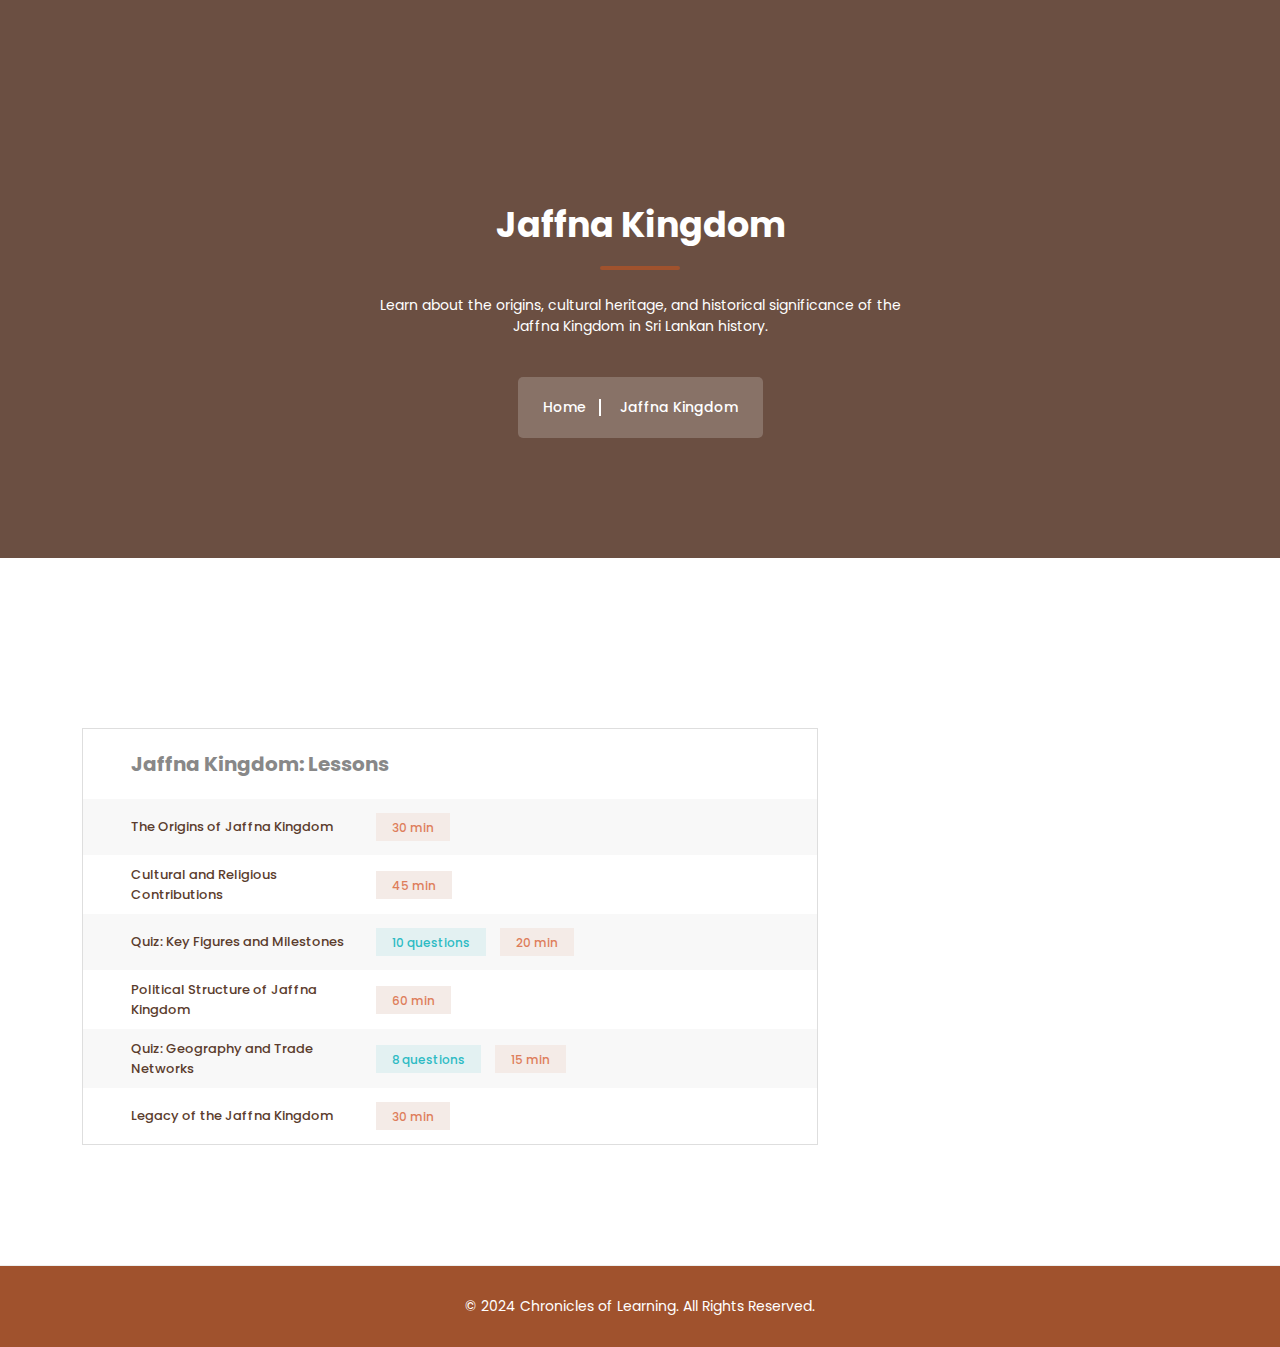
==== lesson.html @ 5a664772 "initial commit" ====
<!DOCTYPE html>
<html class="no-js" lang="zxx">

<head>
    <meta charset="utf-8" />
    <meta http-equiv="x-ua-compatible" content="ie=edge" />
    <title>Lesson Details - Jaffna Kingdom</title>
    <link rel="shortcut icon" type="image/x-icon" href="assets/images/favicon.svg" />
    <link href="https://fonts.googleapis.com/css2?family=Poppins:wght@300;400;500;600;700&display=swap" rel="stylesheet">
    <link rel="stylesheet" href="bootstrap.css" />
    <link rel="stylesheet" href="main.css" />
</head>

<body>
    <div class="breadcrumbs overlay">
        <div class="container">
            <div class="row align-items-center">
                <div class="col-lg-8 offset-lg-2 col-md-12 col-12">
                    <div class="breadcrumbs-content">
                        <h1 class="page-title">Jaffna Kingdom</h1>
                        <p>Learn about the origins, cultural heritage, and historical significance of the Jaffna Kingdom in Sri Lankan history.</p>
                    </div>
                    <ul class="breadcrumb-nav">
                        <li><a href="index.html">Home</a></li>
                        <li>Jaffna Kingdom</li>
                    </ul>
                </div>
            </div>
        </div>
    </div>

    <div class="course-details section">
        <div class="container">
            <div class="row">
                <div class="col-lg-8 col-12">
                    <div class="tab-content">
                        <div class="tab-pane fade show active" id="curriculum">
                            <div class="course-curriculum">
                                <ul class="curriculum-sections">
                                    <li class="single-curriculum-section">
                                        <div class="section-header">
                                            <div class="section-left">
                                                <h5 class="title">Jaffna Kingdom: Lessons</h5>
                                            </div>
                                        </div>
                                        <ul class="section-content">
                                            <li class="course-item">
                                                <a class="section-item-link lesson" href="javascript:void(0);">
                                                    <span class="item-name">The Origins of Jaffna Kingdom</span>
                                                    <div class="course-item-meta">
                                                        <span class="item-meta duration">30 min</span>
                                                        <span class="item-meta item-meta-icon video">
                                                            <i class="lni lni-video"></i>
                                                        </span>
                                                    </div>
                                                </a>
                                            </li>
                                            <li class="course-item">
                                                <a class="section-item-link lesson" href="javascript:void(0);">
                                                    <span class="item-name">Cultural and Religious Contributions</span>
                                                    <div class="course-item-meta">
                                                        <span class="item-meta duration">45 min</span>
                                                        <span class="item-meta item-meta-icon video">
                                                            <i class="lni lni-users"></i>
                                                        </span>
                                                    </div>
                                                </a>
                                            </li>
                                            <li class="course-item">
                                                <a class="section-item-link" href="javascript:void(0);">
                                                    <span class="item-name">Quiz: Key Figures and Milestones</span>
                                                    <div class="course-item-meta">
                                                        <span class="item-meta count-questions">10 questions</span>
                                                        <span class="item-meta duration">20 min</span>
                                                    </div>
                                                </a>
                                            </li>
                                            <li class="course-item">
                                                <a class="section-item-link lesson" href="javascript:void(0);">
                                                    <span class="item-name">Political Structure of Jaffna Kingdom</span>
                                                    <div class="course-item-meta">
                                                        <span class="item-meta duration">60 min</span>
                                                    </div>
                                                </a>
                                            </li>
                                            <li class="course-item">
                                                <a class="section-item-link" href="javascript:void(0);">
                                                    <span class="item-name">Quiz: Geography and Trade Networks</span>
                                                    <div class="course-item-meta">
                                                        <span class="item-meta count-questions">8 questions</span>
                                                        <span class="item-meta duration">15 min</span>
                                                    </div>
                                                </a>
                                            </li>
                                            <li class="course-item">
                                                <a class="section-item-link lesson" href="javascript:void(0);">
                                                    <span class="item-name">Legacy of the Jaffna Kingdom</span>
                                                    <div class="course-item-meta">
                                                        <span class="item-meta duration">30 min</span>
                                                    </div>
                                                </a>
                                            </li>
                                        </ul>
                                    </li>
                                </ul>
                            </div>
                        </div>
                    </div>
                </div>
            </div>
        </div>
    </div>

    <footer class="footer style2">
        <div class="footer-bottom">
            <div class="container">
                <div class="inner">
                    <div class="row">
                        <div class="col-12">
                            <div class="left">
                                <p>&copy; 2024 Chronicles of Learning. All Rights Reserved.</p>
                            </div>
                        </div>
                    </div>
                </div>
            </div>
        </div>
    </footer>
</body>

</html>
---- main.css ----
body {
  font-family: "Poppins", sans-serif;
  font-weight: normal;
  font-style: normal;
  color: #888;
  overflow-x: hidden;
  font-size: 14px;
}

p {
  margin: 0;
  padding: 0;
}

* {
  margin: 0;
  padding: 0;
}

.navbar-toggler:focus,
a:focus,
input:focus,
textarea:focus,
button:focus,
.btn:focus,
.btn.focus,
.btn:not(:disabled):not(.disabled).active,
.btn:not(:disabled):not(.disabled):active {
  text-decoration: none;
  outline: none;
}

span,
a {
  display: inline-block;
  text-decoration: none;
}

audio,
canvas,
iframe,
img,
svg,
video {
  vertical-align: middle;
}

ul,
ol {
  margin: 0px;
  padding: 0px;
  list-style-type: none;
}

.mt-5 {
  margin-top: 5px;
}

.mt-10 {
  margin-top: 10px;
}

.mt-15 {
  margin-top: 15px;
}

.mt-20 {
  margin-top: 20px;
}

.mt-25 {
  margin-top: 25px;
}

.mt-30 {
  margin-top: 30px;
}

.mt-35 {
  margin-top: 35px;
}

.mt-40 {
  margin-top: 40px;
}

.mt-45 {
  margin-top: 45px;
}

.mt-50 {
  margin-top: 50px;
}

.mt-55 {
  margin-top: 55px;
}

.mt-60 {
  margin-top: 60px;
}

.mt-65 {
  margin-top: 65px;
}

.mt-70 {
  margin-top: 70px;
}

.mt-75 {
  margin-top: 75px;
}

.mt-80 {
  margin-top: 80px;
}

.mt-85 {
  margin-top: 85px;
}

.mt-90 {
  margin-top: 90px;
}

.mt-95 {
  margin-top: 95px;
}

.mt-100 {
  margin-top: 100px;
}

.mt-105 {
  margin-top: 105px;
}

.mt-110 {
  margin-top: 110px;
}

.mt-115 {
  margin-top: 115px;
}

.mt-120 {
  margin-top: 120px;
}

.mt-125 {
  margin-top: 125px;
}

.mt-130 {
  margin-top: 130px;
}

.mt-135 {
  margin-top: 135px;
}

.mt-140 {
  margin-top: 140px;
}

.mt-145 {
  margin-top: 145px;
}

.mt-150 {
  margin-top: 150px;
}

.mt-155 {
  margin-top: 155px;
}

.mt-160 {
  margin-top: 160px;
}

.mt-165 {
  margin-top: 165px;
}

.mt-170 {
  margin-top: 170px;
}

.mt-175 {
  margin-top: 175px;
}

.mt-180 {
  margin-top: 180px;
}

.mt-185 {
  margin-top: 185px;
}

.mt-190 {
  margin-top: 190px;
}

.mt-195 {
  margin-top: 195px;
}

.mt-200 {
  margin-top: 200px;
}

.mt-205 {
  margin-top: 205px;
}

.mt-210 {
  margin-top: 210px;
}

.mt-215 {
  margin-top: 215px;
}

.mt-220 {
  margin-top: 220px;
}

.mt-225 {
  margin-top: 225px;
}

.mb-5 {
  margin-bottom: 5px;
}

.mb-10 {
  margin-bottom: 10px;
}

.mb-15 {
  margin-bottom: 15px;
}

.mb-20 {
  margin-bottom: 20px;
}

.mb-25 {
  margin-bottom: 25px;
}

.mb-30 {
  margin-bottom: 30px;
}

.mb-35 {
  margin-bottom: 35px;
}

.mb-40 {
  margin-bottom: 40px;
}

.mb-45 {
  margin-bottom: 45px;
}

.mb-50 {
  margin-bottom: 50px;
}

.mb-55 {
  margin-bottom: 55px;
}

.mb-60 {
  margin-bottom: 60px;
}

.mb-65 {
  margin-bottom: 65px;
}

.mb-70 {
  margin-bottom: 70px;
}

.mb-75 {
  margin-bottom: 75px;
}

.mb-80 {
  margin-bottom: 80px;
}

.mb-85 {
  margin-bottom: 85px;
}

.mb-90 {
  margin-bottom: 90px;
}

.mb-95 {
  margin-bottom: 95px;
}

.mb-100 {
  margin-bottom: 100px;
}

.mb-105 {
  margin-bottom: 105px;
}

.mb-110 {
  margin-bottom: 110px;
}

.mb-115 {
  margin-bottom: 115px;
}

.mb-120 {
  margin-bottom: 120px;
}

.mb-125 {
  margin-bottom: 125px;
}

.mb-130 {
  margin-bottom: 130px;
}

.mb-135 {
  margin-bottom: 135px;
}

.mb-140 {
  margin-bottom: 140px;
}

.mb-145 {
  margin-bottom: 145px;
}

.mb-150 {
  margin-bottom: 150px;
}

.mb-155 {
  margin-bottom: 155px;
}

.mb-160 {
  margin-bottom: 160px;
}

.mb-165 {
  margin-bottom: 165px;
}

.mb-170 {
  margin-bottom: 170px;
}

.mb-175 {
  margin-bottom: 175px;
}

.mb-180 {
  margin-bottom: 180px;
}

.mb-185 {
  margin-bottom: 185px;
}

.mb-190 {
  margin-bottom: 190px;
}

.mb-195 {
  margin-bottom: 195px;
}

.mb-200 {
  margin-bottom: 200px;
}

.mb-205 {
  margin-bottom: 205px;
}

.mb-210 {
  margin-bottom: 210px;
}

.mb-215 {
  margin-bottom: 215px;
}

.mb-220 {
  margin-bottom: 220px;
}

.mb-225 {
  margin-bottom: 225px;
}

.pt-5 {
  padding-top: 5px;
}

.pt-10 {
  padding-top: 10px;
}

.pt-15 {
  padding-top: 15px;
}

.pt-20 {
  padding-top: 20px;
}

.pt-25 {
  padding-top: 25px;
}

.pt-30 {
  padding-top: 30px;
}

.pt-35 {
  padding-top: 35px;
}

.pt-40 {
  padding-top: 40px;
}

.pt-45 {
  padding-top: 45px;
}

.pt-50 {
  padding-top: 50px;
}

.pt-55 {
  padding-top: 55px;
}

.pt-60 {
  padding-top: 60px;
}

.pt-65 {
  padding-top: 65px;
}

.pt-70 {
  padding-top: 70px;
}

.pt-75 {
  padding-top: 75px;
}

.pt-80 {
  padding-top: 80px;
}

.pt-85 {
  padding-top: 85px;
}

.pt-90 {
  padding-top: 90px;
}

.pt-95 {
  padding-top: 95px;
}

.pt-100 {
  padding-top: 100px;
}

.pt-105 {
  padding-top: 105px;
}

.pt-110 {
  padding-top: 110px;
}

.pt-115 {
  padding-top: 115px;
}

.pt-120 {
  padding-top: 120px;
}

.pt-125 {
  padding-top: 125px;
}

.pt-130 {
  padding-top: 130px;
}

.pt-135 {
  padding-top: 135px;
}

.pt-140 {
  padding-top: 140px;
}

.pt-145 {
  padding-top: 145px;
}

.pt-150 {
  padding-top: 150px;
}

.pt-155 {
  padding-top: 155px;
}

.pt-160 {
  padding-top: 160px;
}

.pt-165 {
  padding-top: 165px;
}

.pt-170 {
  padding-top: 170px;
}

.pt-175 {
  padding-top: 175px;
}

.pt-180 {
  padding-top: 180px;
}

.pt-185 {
  padding-top: 185px;
}

.pt-190 {
  padding-top: 190px;
}

.pt-195 {
  padding-top: 195px;
}

.pt-200 {
  padding-top: 200px;
}

.pt-205 {
  padding-top: 205px;
}

.pt-210 {
  padding-top: 210px;
}

.pt-215 {
  padding-top: 215px;
}

.pt-220 {
  padding-top: 220px;
}

.pt-225 {
  padding-top: 225px;
}

.pb-5 {
  padding-bottom: 5px;
}

.pb-10 {
  padding-bottom: 10px;
}

.pb-15 {
  padding-bottom: 15px;
}

.pb-20 {
  padding-bottom: 20px;
}

.pb-25 {
  padding-bottom: 25px;
}

.pb-30 {
  padding-bottom: 30px;
}

.pb-35 {
  padding-bottom: 35px;
}

.pb-40 {
  padding-bottom: 40px;
}

.pb-45 {
  padding-bottom: 45px;
}

.pb-50 {
  padding-bottom: 50px;
}

.pb-55 {
  padding-bottom: 55px;
}

.pb-60 {
  padding-bottom: 60px;
}

.pb-65 {
  padding-bottom: 65px;
}

.pb-70 {
  padding-bottom: 70px;
}

.pb-75 {
  padding-bottom: 75px;
}

.pb-80 {
  padding-bottom: 80px;
}

.pb-85 {
  padding-bottom: 85px;
}

.pb-90 {
  padding-bottom: 90px;
}

.pb-95 {
  padding-bottom: 95px;
}

.pb-100 {
  padding-bottom: 100px;
}

.pb-105 {
  padding-bottom: 105px;
}

.pb-110 {
  padding-bottom: 110px;
}

.pb-115 {
  padding-bottom: 115px;
}

.pb-120 {
  padding-bottom: 120px;
}

.pb-125 {
  padding-bottom: 125px;
}

.pb-130 {
  padding-bottom: 130px;
}

.pb-135 {
  padding-bottom: 135px;
}

.pb-140 {
  padding-bottom: 140px;
}

.pb-145 {
  padding-bottom: 145px;
}

.pb-150 {
  padding-bottom: 150px;
}

.pb-155 {
  padding-bottom: 155px;
}

.pb-160 {
  padding-bottom: 160px;
}

.pb-165 {
  padding-bottom: 165px;
}

.pb-170 {
  padding-bottom: 170px;
}

.pb-175 {
  padding-bottom: 175px;
}

.pb-180 {
  padding-bottom: 180px;
}

.pb-185 {
  padding-bottom: 185px;
}

.pb-190 {
  padding-bottom: 190px;
}

.pb-195 {
  padding-bottom: 195px;
}

.pb-200 {
  padding-bottom: 200px;
}

.pb-205 {
  padding-bottom: 205px;
}

.pb-210 {
  padding-bottom: 210px;
}

.pb-215 {
  padding-bottom: 215px;
}

.pb-220 {
  padding-bottom: 220px;
}

.pb-225 {
  padding-bottom: 225px;
}

.img-bg {
  background-position: center center;
  background-size: cover;
  background-repeat: no-repeat;
  width: 100%;
  height: 100%;
}

@media only screen and (min-width: 480px) and (max-width: 767px) {
  .container {
    width: 450px;
  }
}

/* Bread Crumbs */
.breadcrumbs {
  background-image: url("../images/breadcrumb/breadcrumb-bg.jpg");
  background-size: cover;
  background-position: center;
  background-repeat: no-repeat;
  position: relative;
  padding: 200px 0 120px 0;
  z-index: 2;
  overflow: hidden;
  text-align: center;
}

.breadcrumbs.overlay::before {
  background-color: #5B3C2D;
  opacity: 0.9;
  z-index: -1;
}

.breadcrumbs .breadcrumbs-content {
  position: relative;
  float: none;
  padding: 0px 100px;
}

.breadcrumbs .breadcrumbs-content p {
  color: #fff;
  font-size: 14px;
  margin-top: 25px;
}

.breadcrumbs .breadcrumbs-content .page-title {
  font-size: 35px;
  color: #fff;
  font-weight: 700;
  position: relative;
  line-height: 50px;
  padding-bottom: 20px;
}

.breadcrumbs .breadcrumbs-content .page-title:before {
  position: absolute;
  content: "";
  left: 50%;
  bottom: 0;
  height: 4px;
  width: 80px;
  background: #A0522D;
  border-radius: 5px;
  margin-left: -40px;
}

.breadcrumbs .breadcrumbs-content .breadcrumb-nav {
  background: transparent;
  border-radius: 0;
  margin-bottom: 0;
  padding: 0;
  display: inline-block;
}

.breadcrumbs .breadcrumb-nav {
  float: none;
  margin-top: 40px !important;
  background: #fff3;
  padding: 20px 25px;
  border-radius: 5px;
  margin: 0;
  display: inline-block;
}

.breadcrumbs .breadcrumb-nav li {
  display: inline-block;
}

.breadcrumbs .breadcrumb-nav li,
.breadcrumbs .breadcrumb-nav li a {
  color: #fff;
  font-size: 14px;
  font-weight: 500;
}

.breadcrumbs .breadcrumb-nav li a {
  padding-right: 15px;
  margin-right: 15px;
  position: relative;
}

.breadcrumbs .breadcrumb-nav li a:hover {
  color: #A0522D;
}

.breadcrumbs .breadcrumb-nav li a:after {
  content: '';
  height: 80%;
  width: 2px;
  background-color: #fff;
  position: absolute;
  top: 2px;
  right: 0;
}

.section {
  padding-top: 120px;
  padding-bottom: 120px;
  position: relative;
}

/* Section Title */
.section-title {
  text-align: center;
  margin-bottom: 50px;
  padding: 0 300px;
  position: relative;
  z-index: 5;
}

.section-title span {
  font-size: 14px;
  font-weight: 500;
  color: #5B3C2D;
  padding: 7px 20px;
  border: 2px solid #eee;
  border-radius: 30px;
  display: inline-block;
  margin-bottom: 10px;
  font-size: 13px;
}

.section-title i {
  font-size: 18px;
  color: #A0522D;
  height: 40px;
  width: 40px;
  line-height: 40px;
  display: inline-block;
  text-align: center;
  background-color: #8B45131c;
  margin-bottom: 10px;
  border-radius: 50%;
}

.section-title h2 {
  font-size: 35px;
  margin-bottom: 20px;
  padding-bottom: 20px;
  line-height: 40px;
  position: relative;
  font-weight: 700;
}

.section-title h2::before {
  position: absolute;
  content: "";
  left: 50%;
  bottom: 0;
  height: 3px;
  width: 50px;
  background-color: #A0522D;
  border-radius: 10px;
}

.section-title p {
  font-size: 14px;
  line-height: 24px;
}

.section-title.align-right {
  padding: 0;
  padding-left: 600px;
}

.section-title.align-right h2:before {
  display: none;
}

.section-title.align-right h2:after {
  position: absolute;
  right: 0;
  bottom: -1px;
  height: 2px;
  width: 50px;
  background: #A0522D;
  content: "";
}

.section-title.align-left {
  padding: 0;
  padding-right: 600px;
}

.section-title.align-left h2:before {
  left: 0;
  margin-left: 0;
}

/* One Click Scrool Top Button*/
.scroll-top {
  width: 45px;
  height: 45px;
  line-height: 45px;
  background: #A0522D;
  display: -webkit-box;
  display: -ms-flexbox;
  display: flex;
  -webkit-box-pack: center;
      -ms-flex-pack: center;
          justify-content: center;
  -webkit-box-align: center;
      -ms-flex-align: center;
          align-items: center;
  font-size: 13px;
  color: #fff !important;
  border-radius: 0;
  position: fixed;
  bottom: 30px;
  right: 30px;
  z-index: 9;
  cursor: pointer;
  border-radius: 0;
  text-align: center;
}

.scroll-top:hover {
  -webkit-box-shadow: 0 1rem 3rem rgba(35, 38, 45, 0.15) !important;
  box-shadow: 0 1rem 3rem rgba(35, 38, 45, 0.15) !important;
  background-color: #5B3C2D;
}

/* Overlay */
.overlay {
  position: relative;
  z-index: 2;
}

.overlay::before {
  position: absolute;
  top: 0;
  left: 0;
  width: 100%;
  height: 100%;
  opacity: 0.4;
  background: #5B3C2D;
  content: "";
  z-index: -1;
}

/* Pagination CSS */
.pagination {
  text-align: left;
  margin: 65px 0 0 0;
  display: block;
  background-color: transparent;
}

.pagination.center {
  text-align: center;
}

.pagination.right {
  text-align: right;
}

.pagination .pagination-list {
  display: inline-block;
  border: none;
  border: 1px solid #eee;
  background: #fff;
}

.pagination .pagination-list li {
  margin-right: -4px;
  display: inline-block;
  border-right: 1px solid #eee;
}

.pagination .pagination-list li:last-child {
  border: none;
}

.pagination .pagination-list li:last-child {
  margin-right: 0px;
}

.pagination .pagination-list li a {
  background: transparent;
  color: #A0522D;
  padding: 5px 20px;
  font-weight: 500;
  font-size: 13px;
  border-radius: 0;
  line-height: 35px;
  color: #5B3C2D;
  font-weight: 600;
}

.pagination .pagination-list li.active a,
.pagination .pagination-list li:hover a {
  background: #A0522D;
  color: #fff;
  border-color: transparent;
}

.pagination .pagination-list li a i {
  font-size: 20px;
}

.pagination .pagination-list li a i {
  font-size: 14px;
}

.blog-grids.pagination {
  margin-top: 50px;
  text-align: center;
}

.button .btn {
  display: inline-block;
  font-size: 14px;
  font-weight: 600;
  padding: 15px 30px;
  background-color: #5B3C2D;
  color: #fff;
  border: none;
  border-radius: 0;
  position: relative;
  z-index: 2;
}

.button .btn::before {
  position: absolute;
  left: 0;
  top: 0;
  height: 100%;
  width: 0;
  background-color: #A0522D;
  content: "";
  z-index: -1;
}

.button .btn:hover::before {
  width: 100%;
}

.button .btn:hover {
  color: #fff;
}

.button .btn-alt {
  background-color: #5B3C2D;
  color: #fff;
}

.button .btn-alt:hover {
  background-color: #A0522D;
  color: #fff;
}

.align-left {
  text-align: left;
}

.align-right {
  text-align: right;
}

.align-center {
  text-align: center;
}



/*======================================
	01. Start Header CSS
========================================*/
.header.style2.navbar-area {
  position: absolute;
  width: 100%;
}

.header.style2.navbar-area.sticky {
  position: fixed;
  z-index: 99;
  background-color: #fff;
  -webkit-box-shadow: 0px 20px 50px 0px rgba(0, 0, 0, 0.05);
          box-shadow: 0px 20px 50px 0px rgba(0, 0, 0, 0.05);
  top: 0;
}

.header.style3.navbar-area {
  position: absolute;
  width: 100%;
}

.header.style3.navbar-area.sticky {
  position: fixed;
  z-index: 99;
  background-color: #fff;
  -webkit-box-shadow: 0px 20px 50px 0px rgba(0, 0, 0, 0.05);
          box-shadow: 0px 20px 50px 0px rgba(0, 0, 0, 0.05);
  top: 0;
}

.header.style3.navbar-area .header-social {
  display: inline-block;
  margin-left: 100px;
  float: right;
}

.header.style3.navbar-area .header-social ul li {
  display: inline-block;
  margin-right: 20px;
}

.header.style3.navbar-area .header-social ul li:last-child {
  margin: 0;
}

.header.style3.navbar-area .header-social ul li a {
  color: #5B3C2D;
}

.header.style3.navbar-area .header-social ul li a:hover {
  color: #A0522D;
}

/*===== NAVBAR =====*/
.navbar-area {
  width: 100%;
  z-index: 99;
  background: #fff;
}

.sticky {
  position: fixed;
  z-index: 99;
  background-color: #fff;
  -webkit-box-shadow: 0px 20px 50px 0px rgba(0, 0, 0, 0.05);
          box-shadow: 0px 20px 50px 0px rgba(0, 0, 0, 0.05);
  top: 0;
}

.navbar-expand-lg .navbar-nav {
  margin-left: auto;
}

.sticky .navbar .navbar-nav .nav-item a {
  color: #4B2E26;
}

.header .navbar .navbar-nav .nav-item a.active {
  color: #A0522D;
}

.sticky .navbar .navbar-nav .nav-item a.active {
  color: #A0522D;
}

.header .navbar .navbar-nav .nav-item .sub-menu a.active {
  color: #fff;
}

.sticky .navbar .navbar-nav .nav-item .sub-menu a.active {
  color: #fff;
}

.sticky .navbar .mobile-menu-btn .toggler-icon {
  background: #4B2E26;
}

/* Topbar */
.header .toolbar-area {
  padding: 12px 0;
  background: #A0522D;
}

.header .toolbar-area .toolbar-social {
  margin-top: 8px;
}

.header .toolbar-area .toolbar-social ul li {
  display: inline-block;
  margin-right: 15px;
}

.header .toolbar-area .toolbar-social ul li .title {
  display: inline-block;
  font-weight: 600;
  font-size: 13px;
  color: #fff;
}

.header .toolbar-area .toolbar-social ul li:last-child {
  margin: 0;
}

.header .toolbar-area .toolbar-social ul li a {
  color: #fff;
  font-size: 13px;
  
}

.header .toolbar-area .toolbar-social ul li a:hover {
}

.header .toolbar-login {
  float: right;
}

.header .toolbar-login a {
  display: inline-block;
  margin-right: 20px;
  color: #fff;
  font-weight: 500;
  font-size: 14px;
  font-size: 13px;
}

.header .toolbar-login a:hover {
  opacity: 0.7;
}

.header .toolbar-login a:last-child {
  margin: 0;
}

.header .toolbar-login .btn {
  color: #A0522D;
  padding: 6px 20px;
  font-size: 13px;
  background-color: #fff;
  border-radius: 4px;
  border: 1px solid transparent;
  font-weight: 600;
}

.header .toolbar-login .btn:before {
  display: none;
}

.header .toolbar-login .btn:hover {
  color: #fff;
  opacity: 1;
  background-color: transparent;
  border-color: #fff;
}

/*===== NAVBAR =====*/
.navbar-area {
  position: relative;
  top: 0;
  left: 0;
  width: 100%;
  z-index: 99;
  padding: 0;
}

.navbar-area.header-3 {
  background: #fff;
}

.navbar-area.sticky {
  position: fixed;
  z-index: 99;
  background: #A0522D;
  -webkit-box-shadow: 0px 20px 50px 0px rgba(0, 0, 0, 0.05);
          box-shadow: 0px 20px 50px 0px rgba(0, 0, 0, 0.05);
  background: #fff;
  padding: 0px 0;
}

.navbar-area.sticky .toolbar-area {
  display: none;
}

.header {
  background-color: #fff;
}

.navbar {
  padding: 0;
  position: relative;
}

.navbar-brand {
  padding: 0;
}

.navbar-brand img {
  width: 170px;
}

.mobile-menu-btn {
  padding: 0px;
}

.mobile-menu-btn:focus {
  text-decoration: none;
  outline: none;
  -webkit-box-shadow: none;
          box-shadow: none;
}

.mobile-menu-btn .toggler-icon {
  width: 30px;
  height: 2px;
  background-color: #222;
  display: block;
  margin: 5px 0;
  position: relative;
}

.mobile-menu-btn.active .toggler-icon:nth-of-type(1) {
  top: 7px;
}

.mobile-menu-btn.active .toggler-icon:nth-of-type(2) {
  opacity: 0;
}

.mobile-menu-btn.active .toggler-icon:nth-of-type(3) {
  top: -7px;
}

@media only screen and (min-width: 768px) and (max-width: 991px) {
  .navbar-collapse {
    position: absolute;
    top: 165% !important;
    left: 0;
    width: 100%;
    background-color: #fff;
    z-index: 9;
    -webkit-box-shadow: 0px 15px 20px 0px rgba(0, 0, 0, 0.1);
            box-shadow: 0px 15px 20px 0px rgba(0, 0, 0, 0.1);
    padding: 10px 20px;
    max-height: 350px;
    overflow-y: scroll;
  }
}

@media (max-width: 767px) {
  .navbar-collapse {
    position: absolute;
    top: 165% !important;
    left: 0;
    width: 100%;
    background-color: #fff;
    z-index: 9;
    -webkit-box-shadow: 0px 15px 20px 0px rgba(0, 0, 0, 0.1);
            box-shadow: 0px 15px 20px 0px rgba(0, 0, 0, 0.1);
    padding: 10px 20px;
    max-height: 350px;
    overflow-y: scroll;
  }
}

.navbar-expand-lg .navbar-nav {
  margin-left: auto !important;
}

.navbar-nav .nav-item {
  z-index: 1;
  position: relative;
  margin-left: 40px;
}

.navbar-nav .nav-item:first-child {
  margin: 0;
}

.navbar-nav .nav-item:hover a {
  color: #A0522D;
}

.navbar-nav .nav-item a {
  font-size: 16px;
  color: #6E4A33;
  position: relative;
  padding: 35px 0;
  display: -webkit-inline-box;
  display: -ms-inline-flexbox;
  display: inline-flex;
  -webkit-box-align: center;
      -ms-flex-align: center;
          align-items: center;
  font-size: 14px;
  font-weight: 500;
  color: #4B2E26;
  position: relative;
}

.navbar-nav .nav-item a::after {
  opacity: 0;
  visibility: hidden;
}

.navbar-nav .nav-item a::before {
  content: '';
  position: absolute;
  top: -7px;
  z-index: -1;
  opacity: 0;
  border-radius: 10px;
  z-index: 5;
  border: 8px solid #A0522D;
  border-radius: 0;
  border-bottom-color: transparent !important;
  width: auto !important;
  left: 50% !important;
  margin-left: -8px;
}

.navbar-nav .nav-item a.active:before {
  opacity: 1;
  visibility: visible;
  top: -4px;
}

.navbar-nav .nav-item:hover a:before {
  opacity: 1;
  visibility: visible;
  top: -4px;
}

.navbar-nav .nav-item a.active {
  color: #A0522D;
}

@media only screen and (min-width: 992px) and (max-width: 1199px) {
  .navbar-nav .nav-item a.dd-menu {
    padding-right: 30px;
  }
}

.navbar-nav .nav-item a.dd-menu::after {
  content: "\ea58";
  font: normal normal normal 1em/1 "LineIcons";
  position: absolute;
  right: 17px;
  font-size: 10px;
  top: 50%;
  margin-left: 5px;
  margin-top: 0px;
  height: 10px;
  margin-top: -5px;
}

@media only screen and (min-width: 992px) and (max-width: 1199px) {
  .navbar-nav .nav-item a.dd-menu::after {
    right: 13px;
  }
}

@media only screen and (min-width: 768px) and (max-width: 991px), (max-width: 767px) {
  .navbar-nav .nav-item a.dd-menu::after {
    top: 16px;
    right: 0;
  }
}

@media only screen and (min-width: 768px) and (max-width: 991px), (max-width: 767px) {
  .navbar-nav .nav-item a.collapsed::after {
  }
}

.navbar-nav .nav-item:hover > .sub-menu {
  top: 100%;
  opacity: 1;
  visibility: visible;
}

.navbar-nav .nav-item:hover > .sub-menu .sub-menu {
  left: 100%;
  top: 0;
}

.navbar-nav .nav-item .sub-menu {
  min-width: 220px;
  background-color: #fff;
  -webkit-box-shadow: 0px 13px 20px rgba(153, 153, 153, 0.06);
          box-shadow: 0px 13px 20px rgba(153, 153, 153, 0.06);
  position: absolute;
  top: 100% !important;
  left: 0;
  opacity: 0;
  visibility: hidden;
  padding: 10px 0;
  border-bottom: 4px solid #A0522D;
  border-top: 1px solid rgba(0, 0, 0, 0.03);
}

.navbar-nav .nav-item .sub-menu .nav-item a {
  padding: 12px 25px;
  color: #5B3C2D;
  display: block;
  font-size: 13px;
  font-weight: 500;
}

.navbar-nav .nav-item .sub-menu .nav-item a:before {
  display: none;
}

.navbar-nav .nav-item .sub-menu.left-menu {
  left: -100%;
}

.navbar-nav .nav-item .sub-menu.collapse:not(.show) {
  display: block;
}

@media only screen and (min-width: 768px) and (max-width: 991px), (max-width: 767px) {
  .navbar-nav .nav-item .sub-menu.collapse:not(.show) {
    display: none;
  }
}

@media only screen and (min-width: 768px) and (max-width: 991px), (max-width: 767px) {
  .navbar-nav .nav-item {
    margin: 0;
  }
  .navbar-nav .nav-item a::before {
    display: none;
  }
  .navbar-nav .nav-item .sub-menu {
    position: static;
    width: 100%;
    opacity: 1;
    visibility: visible;
    -webkit-box-shadow: none;
            box-shadow: none;
    padding: 0;
    border: none;
    margin-left: 15px;
    margin-right: 15px;
  }
  .navbar-nav .nav-item .sub-menu .nav-item a {
    padding: 12px 12px;
  }
  .navbar-nav .nav-item .sub-menu .nav-item a:hover {
    background: #fff !important;
    color: #A0522D !important;
  }
  .navbar-nav .nav-item .sub-menu::after {
    display: none;
  }
}

.navbar-nav .nav-item .sub-menu > li {
  display: block;
  margin-left: 0;
}

.navbar-nav .nav-item .sub-menu > li:last-child {
  border: none;
}

.navbar-nav .nav-item .sub-menu > li.active > a,
.navbar-nav .nav-item .sub-menu > li:hover > a {
  color: #fff !important;
  background-color: #A0522D !important;
}

.navbar-nav .nav-item .sub-menu > li > a {
  font-weight: 400;
  display: block;
  padding: 10px 15px;
  font-size: 14px;
  color: #222;
  border-top: 1px solid rgba(0, 0, 0, 0.03);
  font-weight: 400;
}

.navbar-nav .nav-item .sub-menu > li:first-child a {
  border: none;
}

.navbar-nav .nav-item .sub-menu > li > a:hover {
  background: rgba(0, 0, 0, 0.05);
  color: #A0522D;
}

@media only screen and (min-width: 992px) and (max-width: 1199px) {
  .navbar-nav .nav-item a {
    padding: 32px 0 !important;
  }
  .header .search-form .form-control {
    width: 130px !important;
  }
  .header .search-form {
    margin-left: 30px !important;
  }
}

@media only screen and (min-width: 768px) and (max-width: 991px), (max-width: 767px) {
  .navbar-nav .nav-item a {
    color: #6E4A33;
    display: -webkit-box;
    display: -ms-flexbox;
    display: flex;
    -webkit-box-pack: justify;
        -ms-flex-pack: justify;
            justify-content: space-between;
    padding: 10px 0;
  }
  .navbar-nav .nav-item a::after {
    opacity: 1;
    visibility: visible;
  }
  .nav-inner {
    padding: 25px 0;
  }
  .navbar-nav .nav-item .sub-menu > li.active {
    background: #fff !important;
    color: #A0522D !important;
  }
  .header.style3.navbar-area .header-social {
    display: none;
  }
  .navbar-nav .nav-item .sub-menu > li.active > a,
  .navbar-nav .nav-item .sub-menu > li:hover > a {
    color: #A0522D !important;
    background-color: #fff !important;
  }
}

/* Search Form */
.header .search-form {
  margin-left: 60px;
}

.header .search-form .form-control {
  display: block;
  width: 175px;
  padding: .375rem .75rem;
  font-size: 1rem;
  font-weight: 500;
  color: #212529;
  background-color: #fff;
  background-clip: padding-box;
  border: 1px solid #ced4da;
  -webkit-appearance: none;
  -moz-appearance: none;
  appearance: none;
  border-radius: .25rem;
  height: 45px;
  border-radius: 5px 0 0 5px;
  border: 1px solid #eee;
  font-size: 13px;
  color: #4B2E26;
  padding: 0px 20px;
  margin: 0 !important;
  border-right: none;
}

.header .search-form .form-control:focus {
  text-decoration: none;
  outline: none;
  -webkit-box-shadow: none;
          box-shadow: none;
}

.header .search-form .btn-outline-success {
  height: 45px;
  width: 50px;
  border: 1px solid #eee;
  border-radius: 0 5px 5px 0;
  color: #5B3C2D;
  text-align: center;
  line-height: 42px;
  padding: 0;
}

.header .search-form .btn-outline-success:focus {
  text-decoration: none;
  outline: none;
  -webkit-box-shadow: none;
          box-shadow: none;
}

.header .search-form .btn-outline-success:hover {
  background: #A0522D;
  border-color: transparent;
  color: #fff;
}

/*======================================
     End Header CSS
  ========================================*/
/*======================================
    Hero Area CSS
========================================*/
.hero-area {
  position: relative;
  background-color: #F4F7FA;
  overflow: hidden;
}

.hero-area.style2 {
  background-image: url(../images/hero/online-course.jpg);
  background-size: cover;
  background-repeat: no-repeat;
  background-position: left;
}

.hero-area.style2 .hero-text {
  margin-top: 240px !important;
  text-align: left;
}

.hero-area.style2 .hero-text h5 {
  background: #A0522D;
  color: #fff;
}

.hero-area.style2 .hero-text h1 {
  font-size: 40px;
  line-height: 55px;
  color: #5B3C2D;
}

.hero-area.style2 .hero-text h1 span {
  font-weight: 400;
  border-bottom: 2px solid #A0522D;
}

.hero-area.style2 .hero-text p {
  color: #5B3C2D;
}

.hero-area.style2 .hero-text .button .btn {
  background: #A0522D;
  color: #fff;
}

.hero-area.style2 .hero-text .button .btn::before {
  background: #5B3C2D;
}

.hero-area.style2 .hero-text .button .btn i {
  display: inline-block;
  margin-right: 5px;
}

.hero-area.style3 {
  background: #fff;
  position: relative;
}

.hero-area.style3::before {
  position: absolute;
  content: "";
  left: 0;
  bottom: 0;
  height: 100px;
  width: 100%;
  background-image: url("../images/hero/shape1.svg");
  background-size: cover;
  background-position: center;
  background-repeat: no-repeat;
  z-index: 9;
}

.hero-area.style3 .hero-inner {
  position: relative;
  z-index: 2;
  padding: 0;
  background: #5B3C2D;
  height: 780px;
}

.hero-area.style3 .hero-inner .inner-content {
  z-index: 5;
}

.hero-area.style3 .hero-inner .hero-text {
  margin-top: 240px !important;
  text-align: left;
}

.hero-area.style3 .hero-inner .hero-text h5 {
  background: #fff;
  color: #5B3C2D;
}

.hero-area.style3 .hero-inner .hero-text h1 {
  font-size: 38px !important;
  color: #fff;
  line-height: 55px !important;
}

.hero-area.style3 .hero-inner .hero-text p {
  color: #fff;
}

.hero-area.style3 .hero-inner .hero-image img {
  position: relative;
  bottom: -60px;
}

.hero-area .tns-nav {
  text-align: center;
  position: absolute;
  bottom: 60px;
  width: 100%;
  left: 50%;
  z-index: 9;
}

.hero-area .tns-nav button {
  height: 10px;
  width: 10px;
  background-color: #fff;
  border-radius: 30px;
  display: inline-block;
  border: none;
  margin: 0px 5px;
}

.hero-area .tns-nav button.tns-nav-active {
  width: 20px;
}

.hero-area .hero-inner {
  height: auto;
  background-size: cover;
  background-position: center;
  position: relative;
  z-index: 3;
  padding-bottom: 150px;
}

.hero-area .hero-inner.overlay::before {
  opacity: 0.9;
  background: #5B3C2D;
}

.hero-area .hero-image {
  margin-top: 90px;
}

.hero-area .hero-image img {
  width: 100%;
}

.hero-area .hero-text {
  float: none;
  text-align: center;
  margin-top: 150px !important;
}

.hero-area .hero-text h5 {
  color: #fff !important;
  font-size: 14px;
  font-weight: 500;
  display: block;
  margin-bottom: 15px;
  display: inline-block;
  padding: 12px 22px;
  background: #A0522D !important;
  border-radius: 30px;
}

.hero-area .hero-text h1 {
  font-weight: 700;
  margin-bottom: 25px;
  color: #fff;
  font-size: 40px !important;
  line-height: 50px !important;
}

.hero-area .hero-text h1 span {
  color: #A0522D;
}

.hero-area .hero-text p {
  font-size: 14px;
  color: #fff;
}

.hero-area .hero-text .btn {
  border: none;
  background: #fff;
  color: #5B3C2D;
}

.hero-area .hero-text .btn:hover {
  color: #fff;
}

.hero-area .hero-text .btn i {
  display: inline-block;
  margin-left: 5px;
}

.hero-area .hero-text .btn.alt-btn {
  background: #A0522D;
  color: #fff;
}

.hero-area .hero-text .btn.alt-btn::before {
  background: #fff;
}

.hero-area .hero-text .btn.alt-btn:hover {
  color: #5B3C2D !important;
}

.hero-area .hero-text .video-button {
  position: relative;
  height: 70px;
  width: 70px;
  line-height: 70px;
  text-align: center;
  border-radius: 50%;
  display: inline-block;
  background-color: #fff;
  color: #5B3C2D;
  margin-left: 50px;
}

.hero-area .hero-text .video-button:hover {
  color: #fff;
  background-color: #A0522D;
}

.hero-area .hero-text .video-button:before {
  position: absolute;
  content: '';
  left: 0;
  top: 0;
  height: 100%;
  width: 100%;
  border: 1px solid #fff;
  border-radius: 50%;
}

.hero-area .hero-text .video-button:after {
  position: absolute;
  content: '';
  left: 0;
  top: 0;
  height: 100%;
  width: 100%;
  border: 1px solid #fff;
  border-radius: 50%;
}

@-webkit-keyframes pulse-border {
  0% {
    opacity: 1;
  }
  100% {
    opacity: 0;
  }
}

@keyframes pulse-border {
  0% {
    opacity: 1;
  }
  100% {
    opacity: 0;
  }
}

@-webkit-keyframes pulse-border-2 {
  0% {
    opacity: 1;
  }
  100% {
    opacity: 0;
  }
}

@keyframes pulse-border-2 {
  0% {
    opacity: 1;
  }
  100% {
    opacity: 0;
  }
}

.hero-area .hero-text .button {
  margin-top: 35px;
}

.hero-area .hero-text .button .btn {
  margin-right: 10px;
}

.hero-area .hero-text .button .btn:hover {
  color: #fff;
}

.hero-area .hero-text .button .btn:last-child {
  margin-right: 0px;
}

/*======================================
	Features CSS
========================================*/
.features .padding-zero {
  padding: 0 !important;
}

.features.style2 .single-feature {
  padding: 50px;
  border-bottom: 1px solid #eee;
}

.features.style2 .single-feature h3 {
  line-height: 32px;
}

.features.style2 .single-feature h3 a {
  font-size: 20px;
  font-weight: 700;
}

.features.style2 .single-feature h3 a:hover {
  color: #A0522D;
}

.features.style2 .single-feature::before {
  background-color: #A0522D;
}

.features .single-feature {
  position: relative;
  padding-right: 62px;
  padding: 60px;
  border-right: 1px solid #eee;
  position: relative;
  height: 100%;
}

.features .single-feature::before {
  position: absolute;
  content: "";
  left: 0;
  bottom: 0;
  height: 5px;
  width: 0%;
  background-color: #A0522D;
}

.features .single-feature:hover::before {
  width: 100%;
}

.features .single-feature.last {
  border-right: none;
}

.features .single-feature:hover h5:before {
  width: 100%;
}

.features .single-feature:hover h5 {
  letter-spacing: 2px;
}

.features .single-feature h3 {
  line-height: 32px;
}

.features .single-feature h3 a {
  font-size: 22px;
  font-weight: 700;
}

.features .single-feature h3 a:hover {
  color: #A0522D;
}

.features .single-feature p {
  display: block;
  margin-top: 20px;
}

.features .single-feature:hover span {
  color: #A0522D;
  opacity: 1;
}

.features .single-feature .button {
  margin-top: 30px;
}

.features .single-feature .button .btn {
  color: #5B3C2D;
  border: 1px solid #eee;
  background-color: transparent;
  padding: 10px 30px;
}

.features .single-feature .button .btn::before {
  width: 0px;
}

.features .single-feature .button .btn:hover::before {
  width: 100%;
}

.features .single-feature .button .btn i {
  display: inline-block;
  margin-left: 5px;
  font-size: 15px;
  position: relative;
  top: 2px;
}

.features .single-feature .button .btn:hover {
  color: #fff;
  border-color: transparent;
}



/*======================================
    Courses CSS
========================================*/
.courses {
  background-color: #fff;
}

.courses .section-title {
  margin-bottom: 40px;
}

.courses.grid-page {
  padding-top: 90px;
}

.courses.style2 {
  background: #fff;
}

.courses.style2 .single-course {
  background: #fff;
}

.courses.style2 .single-course .content {
  position: relative;
}

.courses.style2 .single-course .content .price {
  height: 65px;
  width: 65px;
  line-height: 65px;
  text-align: center;
  font-weight: 700;
  font-size: 16px;
  position: absolute;
  right: 20px;
  top: -30px;
  background: #A0522D;
  color: #fff;
  border-radius: 50%;
}

.courses.style2 .single-course .content .date {
  font-size: 12px;
  display: block;
  margin-bottom: 14px;
  font-weight: 500;
  display: inline-block;
  border: 1px solid #eee;
  padding: 6px 18px;
  border-radius: 30px;
}

.courses.style2 .single-course .content h3 {
  line-height: 32px;
}

.courses.style2 .button {
  text-align: center;
  margin-top: 70px;
}

.courses .single-course {
  margin-top: 30px;
}

.courses .single-course .course-image {
  position: relative;
  overflow: hidden;
}

.courses .single-course .course-image img {
  width: 100%;
}

.courses .single-course .course-image .price {
  color: #fff;
  background-color: #A0522D;
  font-size: 14px;
  font-weight: 600;
  position: absolute;
  right: 0;
  top: 25px;
  padding: 0;
  padding-right: 0px;
  padding-left: 0px;
  height: 36px;
  line-height: 36px;
  padding-right: 20px;
  padding-left: 5px;
}

.courses .single-course .course-image .price::before {
  position: absolute;
  content: "";
  left: -32px;
  top: 0;
  border: 18px solid #A0522D;
  border-left-color: transparent;
  height: 10px;
  width: 10px !important;
  border-left-color: transparent;
}

.courses .single-course:hover {
  -webkit-box-shadow: 0px 0px 20px #00000012;
          box-shadow: 0px 0px 20px #00000012;
}

.courses .single-course:hover .course-image img {
}

.courses .single-course .content {
  padding: 30px;
  padding-top: 25px;
  border: 1px solid #eee;
  border-top: none;
}

.courses .single-course .content h3 {
  display: block;
  margin-bottom: 15px;
}

.courses .single-course .content h3 a {
  font-size: 20px;
  font-weight: 700;
  color: #5B3C2D;
}

.courses .single-course .content h3 a:hover {
  color: #A0522D;
}

.courses .single-course .bottom-content {
  padding: 20px 30px;
  border: 1px solid #eee;
  border-top: none;
  overflow: hidden;
}

.courses .single-course .bottom-content .review {
  float: left;
}

.courses .single-course .bottom-content .review li {
  display: inline-block;
}

.courses .single-course .bottom-content .review li i {
  color: #FFAA30;
}

.courses .single-course .bottom-content .review li:last-child {
  color: #5B3C2D;
  font-weight: 500;
  font-size: 13px;
  margin-left: 5px;
}

.courses .single-course .bottom-content .tag {
  float: right;
}

.courses .single-course .bottom-content .tag i {
  color: #A0522D;
  display: inline-block;
  margin-right: 4px;
  font-size: 14px;
}

.courses .single-course .bottom-content .tag a {
  font-size: 13px;
  font-weight: 500;
  color: #5B3C2D;
}

.courses .single-course .bottom-content .tag a:hover {
  color: #A0522D;
}

/*======================================
    Course Details CSS
========================================*/
.course-details {
  /* Course Overview */
  /* Course Curriculum */
  /* Course Instructor */
  /* Course Reviews */
  /* Course Sidebar */
}

.course-details .bottom-content {
  overflow: hidden;
  padding: 20px 30px 20px 20px;
  border: 1px solid #eee;
  margin-top: 30px;
}

.course-details .bottom-content .button {
  float: left;
}

.course-details .bottom-content .share {
  float: right;
}

.course-details .bottom-content .share li {
  display: inline-block;
  margin-right: 15px;
}

.course-details .bottom-content .share li:last-child {
  margin: 0;
}

.course-details .bottom-content .share li span {
  font-size: 13px;
  font-weight: 500;
  color: #5B3C2D;
}

.course-details .bottom-content .share li a {
  font-size: 15px;
  color: #5B3C2D;
}

.course-details .bottom-content .share li a:hover {
  color: #A0522D;
}

.course-details .nav-tabs {
  border: none;
  background: #F4F7FA;
  margin-bottom: 50px;
}

.course-details .nav-tabs li {
  margin-right: 5px;
}

.course-details .nav-tabs li:last-child {
  margin: 0;
}

.course-details .nav-tabs li button {
  padding: 15px 30px;
  border: none;
  background: transparent;
  background-color: transparent;
  font-size: 14px;
  font-weight: 600;
  border: none;
  border-radius: 0;
  position: relative;
}

.course-details .nav-tabs li button::before {
  position: absolute;
  content: "";
  left: 50%;
  margin-left: -10px;
  bottom: -14px;
  border: 10px solid #A0522D;
  border-bottom-color: transparent;
  border-right-color: transparent;
  border-left-color: transparent;
  opacity: 0;
  visibility: hidden;
}

.course-details .nav-tabs li button.active:before {
  bottom: -19px;
  opacity: 1;
  visibility: visible;
}

.course-details .nav-tabs li button.active {
  color: #fff;
  background: #A0522D;
}

.course-details .nav-tabs li button:hover {
  color: #fff;
  background: #A0522D;
}

.course-details .course-overview .title {
  font-size: 25px;
  line-height: 1.3;
  font-weight: 700;
  margin-bottom: 18px;
}

.course-details .course-overview p {
  margin-bottom: 25px;
}

.course-details .course-overview p:last-child {
  margin: 0;
}

.course-details .course-overview .overview-course-video {
  margin: 45px 0 42px;
  border-radius: 5px;
}

.course-details .course-overview .overview-course-video iframe {
  width: 100%;
  height: 435px;
  border: 0;
}

.course-details .course-curriculum .single-curriculum-section {
  border: 1px solid #dedede;
  border-radius: 0;
  overflow: hidden;
  margin-top: 50px;
}

.course-details .course-curriculum .single-curriculum-section .course-item:nth-child(2n+1) {
  background-color: #f8f8f8;
}

.course-details .course-curriculum .single-curriculum-section ul.section-content .course-item .section-item-link {
  padding: 0 30px 0 48px;
  min-height: 56px;
  display: -webkit-box;
  display: -ms-flexbox;
  display: flex;
  -webkit-box-align: center;
  -ms-flex-align: center;
  align-items: center;
}

.course-details .course-curriculum .single-curriculum-section ul.section-content .course-item .section-item-link:hover .item-name {
  color: #A0522D;
}

.course-details .course-curriculum .single-curriculum-section ul.section-content .course-item .section-item-link:hover .course-item-meta i {
  color: #A0522D;
}

.course-details .course-curriculum .single-curriculum-section ul.section-content .course-item .section-item-link .item-name {
  -webkit-box-flex: 1;
  -ms-flex-positive: 1;
  flex-grow: 1;
  padding: 10px 10px 10px 0;
  max-width: 235px;
  color: #5B3C2D;
  font-size: 13px;
  font-weight: 500;
}

.course-details .course-curriculum .single-curriculum-section ul.section-content .course-item .section-item-link .course-item-meta {
  display: table-cell;
  vertical-align: middle;
  white-space: nowrap;
  padding: 10px 0;
  text-align: right;
}

.course-details .course-curriculum .single-curriculum-section ul.section-content .course-item .section-item-link .course-item-meta i {
  font-size: 15px;
  color: #666;
}

.course-details .course-curriculum .single-curriculum-section ul.section-content .course-item .section-item-link .course-item-meta .item-meta {
  text-align: center;
  display: inline-block;
  vertical-align: middle;
  height: 28px;
  line-height: 28px;
  border: 1px solid transparent;
  border-radius: 0;
  margin-left: 10px;
  font-size: 12px;
  font-weight: 500;
  padding: 0 15px;
}

.course-details .course-curriculum .single-curriculum-section ul.section-content .course-item .section-item-link .course-item-meta .item-meta.duration {
  color: #de7e5b;
  background: #f4ebe7;
}

.course-details .course-curriculum .single-curriculum-section ul.section-content .course-item .section-item-link .course-item-meta .item-meta.item-meta-icon {
  height: 28px;
  line-height: 28px;
  margin-left: 10px;
  font-size: 12px;
  font-weight: 500;
}

.course-details .course-curriculum .single-curriculum-section ul.section-content .course-item .section-item-link .course-item-meta .item-meta.count-questions {
  color: #2dbbc4;
  background: #e3f1f2;
}

.course-details .course-curriculum .section-left {
  padding: 22px 48px;
}

.course-details .course-curriculum .section-left .section-desc {
  font-size: 13px;
  margin-top: 5px;
  color: #777;
}

.course-details .course-curriculum .section-left .title {
  font-size: 20px;
  font-weight: 700;
  line-height: 1.3;
  margin-bottom: 0;
}

.course-details .course-instructor {
  padding-bottom: 30px;
}

.course-details .course-instructor .profile-image img {
  width: 100%;
}

.course-details .course-instructor .profile-info h5 a {
  font-size: 18px;
  font-weight: 600;
}

.course-details .course-instructor .profile-info h5 a:hover {
  color: #A0522D;
}

.course-details .course-instructor .profile-info .author-career {
  display: block;
  margin-top: 5px;
}

.course-details .course-instructor .profile-info .author-bio {
  margin-top: 30px;
}

.course-details .course-instructor .author-social-networks {
  margin-top: 30px;
}

.course-details .course-instructor .author-social-networks li {
  display: inline-block;
  margin-right: 2px;
}

.course-details .course-instructor .author-social-networks li:last-child {
  margin: 0;
}

.course-details .course-instructor .author-social-networks li a {
  height: 40px;
  width: 40px;
  line-height: 40px;
  text-align: center;
  display: block;
  border: 1px solid #eee;
  color: #777;
  border-radius: 50%;
  font-size: 13px;
}

.course-details .course-instructor .author-social-networks li a:hover {
  color: #fff;
  background: #A0522D;
  border-color: transparent;
}

.course-details .course-reviews .title {
  font-size: 28px;
  line-height: 1.3;
  font-weight: 600;
  margin-bottom: 18px;
}

.course-details .course-reviews .post-comments {
  margin: 0;
  margin-top: 30px;
}

.course-details .course-reviews .comments-list li {
  position: relative;
}

.course-details .course-reviews .comments-list li .rating-star {
  display: block;
  margin-top: 5px;
}

.course-details .course-reviews .comments-list li .rating-star li {
  display: inline-block;
  margin: 0;
  padding: 0;
  border: none;
}

.course-details .course-reviews .comments-list li .rating-star li i {
  color: #F6B500;
}

.course-details .course-reviews .comments-list li .name a {
  font-size: 17px;
  font-weight: 600;
  color: #5B3C2D;
}

.course-details .course-reviews .comments-list li .name a:hover {
  color: #A0522D;
}

.course-details .course-reviews .comments-list li .time {
  position: absolute;
  right: 0;
  top: 0;
  font-size: 13px;
  font-weight: 500;
  color: #919191;
  border-radius: 30px;
}

.course-details .course-sidebar .sidebar-widget {
  margin-bottom: 40px;
  padding: 40px;
  border: 1px solid #eee;
}

.course-details .course-sidebar .sidebar-widget:last-child {
  margin: 0;
}

.course-details .course-sidebar .sidebar-widget.other-course-wedget {
  padding-bottom: 15px;
}

.course-details .course-sidebar .sidebar-widget .sidebar-widget-course .single-course {
  margin-bottom: 30px;
  padding-bottom: 30px;
  border-bottom: 1px solid #eee;
  overflow: hidden;
  position: relative;
  min-height: 130px;
}

.course-details .course-sidebar .sidebar-widget .sidebar-widget-course .single-course:last-child {
  margin: 0;
  padding: 0;
  border: none;
}

.course-details .course-sidebar .sidebar-widget .sidebar-widget-course .single-course .thumbnail {
  position: absolute;
  left: 0;
  top: 0;
  width: 100px;
  height: 100px;
  border-radius: 50%;
  overflow: hidden;
}

.course-details .course-sidebar .sidebar-widget .sidebar-widget-course .single-course .thumbnail img {
  width: 100px;
  height: 100px;
  border-radius: 50%;
}

.course-details .course-sidebar .sidebar-widget .sidebar-widget-course .single-course .thumbnail:hover img {
}

.course-details .course-sidebar .sidebar-widget .sidebar-widget-course .single-course .info {
  display: inline-block;
  padding: 0;
  padding-left: 120px;
}

.course-details .course-sidebar .sidebar-widget .sidebar-widget-course .single-course .info .price {
  font-size: 15px;
  font-weight: 600;
  color: #A0522D;
  display: block;
  margin-bottom: 5px;
}

.course-details .course-sidebar .sidebar-widget .sidebar-widget-course .single-course .info .title {
  line-height: 20px;
}

.course-details .course-sidebar .sidebar-widget .sidebar-widget-course .single-course .info .title a {
  font-size: 15px;
  font-weight: 500;
  color: #5B3C2D;
}

.course-details .course-sidebar .sidebar-widget .sidebar-widget-course .single-course .info .title a:hover {
  color: #A0522D;
}

.course-details .course-sidebar .sidebar-widget .sidebar-widget-title {
  font-size: 20px;
  font-weight: 600;
  margin-bottom: 30px;
}

.course-details .course-sidebar .sidebar-widget .sidebar-widget-search form {
  position: relative;
}

.course-details .course-sidebar .sidebar-widget .sidebar-widget-search form input {
  width: 100%;
  min-height: 56px;
  padding: 3px 30px;
  padding-right: 80px;
  color: #696969;
  border: 1px solid #f5f5f5;
  border-radius: 5px;
  outline: 0;
  background-color: #fff;
  border-radius: 0;
  border: 1px solid #eee;
}

.course-details .course-sidebar .sidebar-widget .sidebar-widget-search form button {
  position: absolute;
  top: 0;
  right: 0;
  display: -webkit-box;
  display: -ms-flexbox;
  display: flex;
  -webkit-box-align: center;
  -ms-flex-align: center;
  align-items: center;
  -webkit-box-pack: center;
  -ms-flex-pack: center;
  justify-content: center;
  width: 56px;
  height: 56px;
  color: #fff;
  background: #A0522D;
  border: none;
  border-radius: 4px;
  border-radius: 0;
}

.course-details .course-sidebar .sidebar-widget .sidebar-widget-search form button:hover {
  color: #fff;
  background: #5B3C2D;
}

/*======================================
    Events CSS
========================================*/
.events .section-title {
  margin-bottom: 40px;
}

.events.grid-page {
  padding-top: 90px;
}

.events .single-event {
  margin-top: 30px;
}

.events .single-event.short {
  border-top: 1px solid #eee;
}

.events .single-event.short .content {
  position: relative;
  padding-right: 45px;
}

.events .single-event.short .content .date {
  position: absolute;
  right: 10px;
  top: 0;
  padding: 5px 11px 5px 10px;
  background-color: #A0522D;
  color: #fff;
  font-size: 14px;
  font-weight: 800;
  text-align: center;
  z-index: 1;
  padding: 0;
  padding-top: 8px;
  padding-bottom: 5px;
  width: 44px;
}

.events .single-event.short .content .date::before {
  position: absolute;
  content: "";
  left: 0;
  bottom: -23px;
  border: 22px solid #A0522D;
  border-bottom-color: transparent;
  z-index: -1;
}

.events .single-event.short .content .date span {
  display: block;
  font-size: 12px;
  font-weight: 600;
  position: relative;
  top: -2px;
  margin: 0;
}

.events .single-event.short .content h3 a {
  font-size: 17px;
}

.events .single-event .event-image {
  position: relative;
  overflow: hidden;
}

.events .single-event .event-image img {
  width: 100%;
}

.events .single-event .event-image .date {
  position: absolute;
  right: 20px;
  top: 0;
  padding: 0;
  width: 54px;
  padding-top: 10px;
  background-color: #A0522D;
  color: #fff;
  font-size: 18px;
  font-weight: 800;
  text-align: center;
  z-index: 1;
}

.events .single-event .event-image .date::before {
  position: absolute;
  content: "";
  left: 0;
  bottom: -38px;
  border: 27px solid #A0522D;
  border-bottom-color: transparent;
  z-index: -1;
}

.events .single-event .event-image .date span {
  display: block;
  font-size: 12px;
  font-weight: 600;
  position: relative;
  top: -2px;
  margin: 0;
}

.events .single-event:hover {
  -webkit-box-shadow: 0px 0px 20px #00000012;
          box-shadow: 0px 0px 20px #00000012;
}

.events .single-event:hover .event-image img {
}

.events .single-event .content {
  padding: 25px 30px 25px 30px;
  border: 1px solid #eee;
  border-top: none;
}

.events .single-event .content h3 {
  display: block;
  margin-bottom: 15px;
}

.events .single-event .content h3 a {
  font-size: 20px;
  font-weight: 700;
  color: #5B3C2D;
}

.events .single-event .content h3 a:hover {
  color: #A0522D;
}

.events .single-event .bottom-content {
  overflow: hidden;
  border: 1px solid #eee;
  padding: 15px 30px;
  border-top: 30px;
}

.events .single-event .bottom-content .speaker {
  float: left;
}

.events .single-event .bottom-content .speaker img {
  height: 40px;
  width: 40px;
  display: block;
  margin-right: 8px;
  border-radius: 50%;
  display: inline-block;
}

.events .single-event .bottom-content .speaker span {
  display: inline-block;
  color: #5B3C2D;
  font-weight: 600;
}

.events .single-event .bottom-content .speaker:hover span {
  color: #A0522D;
}

.events .single-event .bottom-content .time {
  float: right;
  margin-top: 7px;
}

.events .single-event .bottom-content .time i {
  color: #A0522D;
  display: inline-block;
  margin-right: 3px;
}

.events .single-event .bottom-content .time a {
  font-size: 13px;
  color: #5B3C2D;
  font-weight: 600;
}

.events .single-event .bottom-content .time a:hover {
  color: #A0522D;
}

/* Event Details */
.event-details {
  /* Event Content */
  /* Event Sidebar */
}

.event-details .details-content .title {
  font-size: 34px;
  font-weight: 600;
  display: block;
  margin-bottom: 15px;
}

.event-details .details-content .meta-data {
  margin-bottom: 40px;
}

.event-details .details-content .meta-data li {
  display: inline-block;
  margin-right: 10px;
  font-size: 13px;
  font-weight: 500;
  color: #666;
}

.event-details .details-content .meta-data li:last-child {
  margin: 0;
}

.event-details .details-content .meta-data li i {
  font-size: 15px;
  display: inline-block;
  margin-right: 2px;
  color: #A0522D;
}

.event-details .details-content .text p {
  margin: 25px 0;
  line-height: 24px;
}

.event-details .details-content .text h4 {
  font-weight: 600;
  font-size: 22px;
  display: block;
  margin: 15px 0;
}

.event-details .details-content .text .list {
  display: block;
  margin-top: 25px;
}

.event-details .details-content .text .list li {
  display: block;
  margin-bottom: 15px;
  position: relative;
  padding-left: 15px;
}

.event-details .details-content .text .list li::before {
  position: absolute;
  content: "";
  left: 0;
  top: 8px;
  height: 7px;
  width: 7px;
  display: block;
  background: #A0522D;
  border-radius: 50%;
}

.event-details .details-content .text .list li:last-child {
  margin: 0;
}

.event-details .details-content .map-section {
  margin-bottom: 40px;
}

.event-details .details-content .map-section .location {
  text-align: center;
  color: #fff;
  font-size: 13px;
  background: #A0522D;
  padding: 15px 20px;
  font-weight: 500;
}

.event-details .details-content .map-section .location i {
  color: #fff;
  font-size: 15px;
  display: inline-block;
  margin-right: 4px;
}

.event-details .event-sidebar .single-widget {
  background: #fff;
  border: 1px solid #eee;
  border-radius: 0;
  padding: 40px;
  margin-bottom: 40px;
}

.event-details .event-sidebar .single-widget.first-wedget {
  padding-top: 15px;
}

.event-details .event-sidebar .single-widget.other-event-wedget {
  padding-bottom: 15px;
}

.event-details .event-sidebar .single-widget:last-child {
  margin: 0;
}

.event-details .event-sidebar .single-widget .sidebar-widget-title {
  font-size: 20px;
  font-weight: 600;
  margin-bottom: 30px;
}

.event-details .event-sidebar .single-widget .single-event {
  position: relative;
  margin-bottom: 30px;
  padding-bottom: 30px;
  border-bottom: 1px solid #eee;
  overflow: hidden;
  min-height: 130px;
}

.event-details .event-sidebar .single-widget .single-event:last-child {
  margin: 0;
  padding: 0;
  border: none;
}

.event-details .event-sidebar .single-widget .single-event .thumbnail {
  position: absolute;
  left: 0;
  top: 0;
  width: 100px;
  height: 100px;
  border-radius: 50%;
  overflow: hidden;
}

.event-details .event-sidebar .single-widget .single-event .thumbnail:hover img {
}

.event-details .event-sidebar .single-widget .single-event .thumbnail img {
  width: 100px;
  height: 100px;
  border-radius: 50%;
}

.event-details .event-sidebar .single-widget .single-event .info {
  display: inline-block;
  padding: 0;
  padding-left: 0px;
  padding-left: 120px;
}

.event-details .event-sidebar .single-widget .single-event .info .date {
  font-size: 13px;
  font-weight: 500;
}

.event-details .event-sidebar .single-widget .single-event .info .date i {
  display: inline-block;
  color: #A0522D;
  margin-right: 4px;
}

.event-details .event-sidebar .single-widget .single-event .info .title {
  line-height: 20px;
  margin-top: 8px;
}

.event-details .event-sidebar .single-widget .single-event .info .title a {
  font-size: 15px;
  font-weight: 500;
  color: #5B3C2D;
}

.event-details .event-sidebar .single-widget .single-event .info .title a:hover {
  color: #A0522D;
}

.event-details .event-sidebar .sidebar-entry-event {
  border-radius: 0;
}

.event-details .event-sidebar .sidebar-entry-event .entry-event-info {
  list-style-type: none;
  margin: 0 0 20px;
  padding: 0;
}

.event-details .event-sidebar .sidebar-entry-event .entry-event-info li {
  margin: 0;
  padding: 14px 0;
  display: -webkit-box;
  display: -ms-flexbox;
  display: flex;
  -webkit-box-align: center;
  -ms-flex-align: center;
  align-items: center;
  -webkit-box-flex: 1;
  -ms-flex-positive: 1;
  flex-grow: 1;
}

.event-details .event-sidebar .sidebar-entry-event .entry-event-info li .meta-label {
  -webkit-box-flex: 1;
  -ms-flex-positive: 1;
  flex-grow: 1;
  font-size: 15px;
  font-weight: 600;
  line-height: 1.3;
  color: #4B2E26;
}

.event-details .event-sidebar .sidebar-entry-event .entry-event-info li .meta-label .meta-icon {
  color: #696969;
  min-width: 28px;
  text-align: center;
}

.event-details .event-sidebar .sidebar-entry-event .entry-event-info li .meta-value {
  -webkit-box-flex: 1;
  -ms-flex-positive: 1;
  flex-grow: 1;
  text-align: right;
}

.event-details .event-sidebar .sidebar-entry-event .entry-event-info li .meta-value .event-price {
  font-size: 24px;
  font-weight: 700;
  color: #A0522D;
}

.event-details .event-sidebar .sidebar-entry-event .entry-event-info li + li {
  border-top: 1px solid #eee;
}

.event-details .event-sidebar .sidebar-entry-event .button {
  margin: 15px 0;
  width: 100%;
  display: block;
}

.event-details .event-sidebar .sidebar-entry-event .button .btn {
  width: 100% !important;
  display: block !important;
}

.event-details .event-sidebar .sidebar-entry-event .event-register-message {
  margin-top: 10px;
  text-align: center;
  color: #5B3C2D;
  font-size: 13px;
  font-weight: 500;
}

.event-details .event-sidebar .sidebar-entry-event .event-register-message a {
  color: #A0522D;
}

.event-details .event-sidebar .sidebar-entry-event .event-register-message a:hover {
  color: #5B3C2D;
  text-decoration: underline;
}

.event-details .event-sidebar .sidebar-entry-event .author-social-networks {
  text-align: center;
  margin-top: 30px;
}

.event-details .event-sidebar .sidebar-entry-event .author-social-networks li {
  display: inline-block;
  margin-right: 2px;
}

.event-details .event-sidebar .sidebar-entry-event .author-social-networks li:last-child {
  margin: 0;
}

.event-details .event-sidebar .sidebar-entry-event .author-social-networks li a {
  height: 40px;
  width: 40px;
  line-height: 40px;
  text-align: center;
  display: block;
  border: 1px solid #eee;
  color: #777;
  border-radius: 0;
  font-size: 13px;
}

.event-details .event-sidebar .sidebar-entry-event .author-social-networks li a:hover {
  border-color: transparent;
  color: #fff;
  background: #A0522D;
}

/*======================================
    Photo Gallery CSS
========================================*/
.photo-gallery img {
  Width: 100%;
  cursor: pointer;
}

.photo-gallery .images {
  display: -ms-grid;
  display: grid;
  Grid-template-columns: repeat(8, 1fr);
  Grid-gap: 1em 1em;
  Margin-top: 1em;
}

@-webkit-keyframes fadeIn {
  to {
    Opacity: 1;
  }
}

@keyframes fadeIn {
  to {
    Opacity: 1;
  }
}



/*======================================
    Work Process CSS
========================================*/
.work-process {
  background: #5B3C2D;
}

.work-process .section-title {
  padding: 0;
}

.work-process .section-title h2 {
  color: #fff;
}

.work-process .section-title p {
  color: #fff;
}

.work-process .list li {
  position: relative;
  padding-top: 90px;
  text-align: center;
  margin-top: 30px;
  display: block;
}

.work-process .list li .serial {
  height: 60px;
  width: 60px;
  line-height: 60px;
  color: #5B3C2D;
  font-size: 20px;
  font-weight: 700;
  text-align: center;
  border-radius: 50%;
  position: absolute;
  top: 0;
  left: 50%;
  margin-left: -30px;
  background-color: #fff;
}

.work-process .list li .content {
  background-color: #fff;
  padding: 40px;
  border-radius: 10px;
  position: relative;
}

.work-process .list li .content::before {
  position: absolute;
  content: "";
  border: 10px solid #fff;
  border-right-color: transparent;
  border-top-color: transparent;
  border-left-color: transparent;
  left: 50%;
  top: -20px;
  margin-left: -10px;
}

.work-process .list li .content span {
  font-size: 18px;
  font-weight: 600;
  display: block;
  margin-bottom: 10px;
  color: #5B3C2D;
}

.work-process .list li:hover .serial {
  background-color: #A0522D;
  color: #fff;
}

.work-process .list li:hover .content {
  background: #A0522D;
  color: #fff;
}

.work-process .list li:hover .content::before {
  position: absolute;
  content: "";
  border: 10px solid #A0522D;
  border-right-color: transparent;
  border-top-color: transparent;
  border-left-color: transparent;
  left: 50%;
  top: -20px;
  margin-left: -10px;
}

.work-process .list li:hover .content span {
  color: #fff;
}

/*======================================
	Footer CSS
========================================*/
.footer {
  background-color: #fff;
  z-index: 2;
  position: relative;
  border-top: 1px solid #eee;
}

.footer.style2 .f-about {
  padding-right: 80px;
}

.footer .logo {
  margin-bottom: 26px;
}

.footer .logo img {
  width: 170px;
}

.footer .f-about p {
  font-size: 14px;
}

.footer .footer-social {
  margin-top: 35px;
}

.footer .footer-social ul li {
  display: inline-block;
  margin-right: 4px;
}

.footer .footer-social ul li:last-child {
  margin-right: 0;
}

.footer .footer-social ul li a {
  font-size: 15px;
  display: block;
  background: transparent;
  border: none;
  color: #fff;
  position: relative;
  z-index: 3;
  height: 40px;
  width: 40px;
  line-height: 40px;
  text-align: center;
  border: 1px solid #eee;
  border-radius: 50%;
  color: #5B3C2D;
  font-size: 13px;
  background-color: #F4F7FA;
}

.footer .footer-social ul li a:hover {
  background-color: #A0522D;
  color: #fff;
  border-color: transparent;
}

.footer .footer-middle {
  padding-bottom: 120px;
  padding-top: 90px;
}

.footer .single-footer {
  margin-top: 30px;
}

.footer .single-footer h3 {
  color: #5B3C2D;
  font-size: 18px;
  font-weight: 600;
  position: relative;
  margin-bottom: 30px;
}

.footer .recent-blog ul li {
  margin-bottom: 20px;
  padding-bottom: 20px;
  border-bottom: 1px solid #eee;
  min-height: 95px;
}

.footer .recent-blog ul li:last-child {
  margin: 0;
  padding-bottom: 0;
  border: none;
}

.footer .recent-blog ul li a {
  position: relative;
  padding-left: 90px;
  color: #888;
  font-weight: 500;
  font-size: 14px;
}

.footer .recent-blog ul li a:hover {
  color: #A0522D;
}

.footer .recent-blog ul li a img {
  width: 75px;
  height: 75px;
  position: absolute;
  left: 0;
  top: 0;
  border-radius: 0;
}

.footer .recent-blog ul li .date {
  padding-left: 90px;
  color: #888;
  font-weight: 500;
  font-size: 12px;
  display: block;
  margin-top: 10px;
}

.footer .recent-blog ul li .date i {
  color: #A0522D;
  font-size: 13px;
  display: inline-block;
  margin-right: 6px;
}

.footer .f-link ul li {
  margin-bottom: 18px;
  position: relative;
}

.footer .f-link ul li:last-child {
  margin: 0;
}

.footer .f-link ul li a {
  display: inline-block;
  color: #888;
  font-size: 14px;
  font-weight: 400;
  position: relative;
}

.footer .f-link ul li a:hover {
  color: #A0522D;
}

.footer .footer-newsletter .newsletter-form {
  margin-top: 30px;
}

.footer .footer-newsletter input {
  height: 55px;
  width: 100%;
  background: #fff;
  border: 1px solid #eee;
  border-radius: 0;
  padding: 0px 20px;
}

.footer .footer-newsletter .button {
  margin-top: 10px;
}

.footer .footer-bottom {
  padding: 30px 0;
  background-color: #A0522D;
}

.footer .footer-bottom .inner {
  text-align: center;
}

.footer .footer-bottom .inner p {
  color: #fff;
  font-size: 14px;
}

.footer .footer-bottom .inner p a {
  font-weight: 400;
  display: inline-block;
  margin-left: 6px;
  color: #fff;
}

.footer .footer-bottom .inner p a:hover {
  text-decoration: underline;
}

.timeline-area {
    margin-bottom: 0;
    padding-bottom: 0;
}
.timeline-container h1 {
    text-align: center;
    font-size: 24px;
    color: #081828;
}
.timeline-event {
    display: flex;
    align-items: center;
    margin-bottom: 40px;
}
.timeline-progress {
    width: 100%;
    position: relative;
    background: #f0f0f0;
    height: 16px;
    margin: 0 15px;
    border-radius: 5px;
    overflow: hidden;
}
.timeline-progress .progress-bar {
    height: 100%;
    background: #0EDC8D;
    border-radius: 5px;
}

.single-course {
    display: flex;
    flex-direction: column;
    justify-content: space-between;
    height: 100%;
}
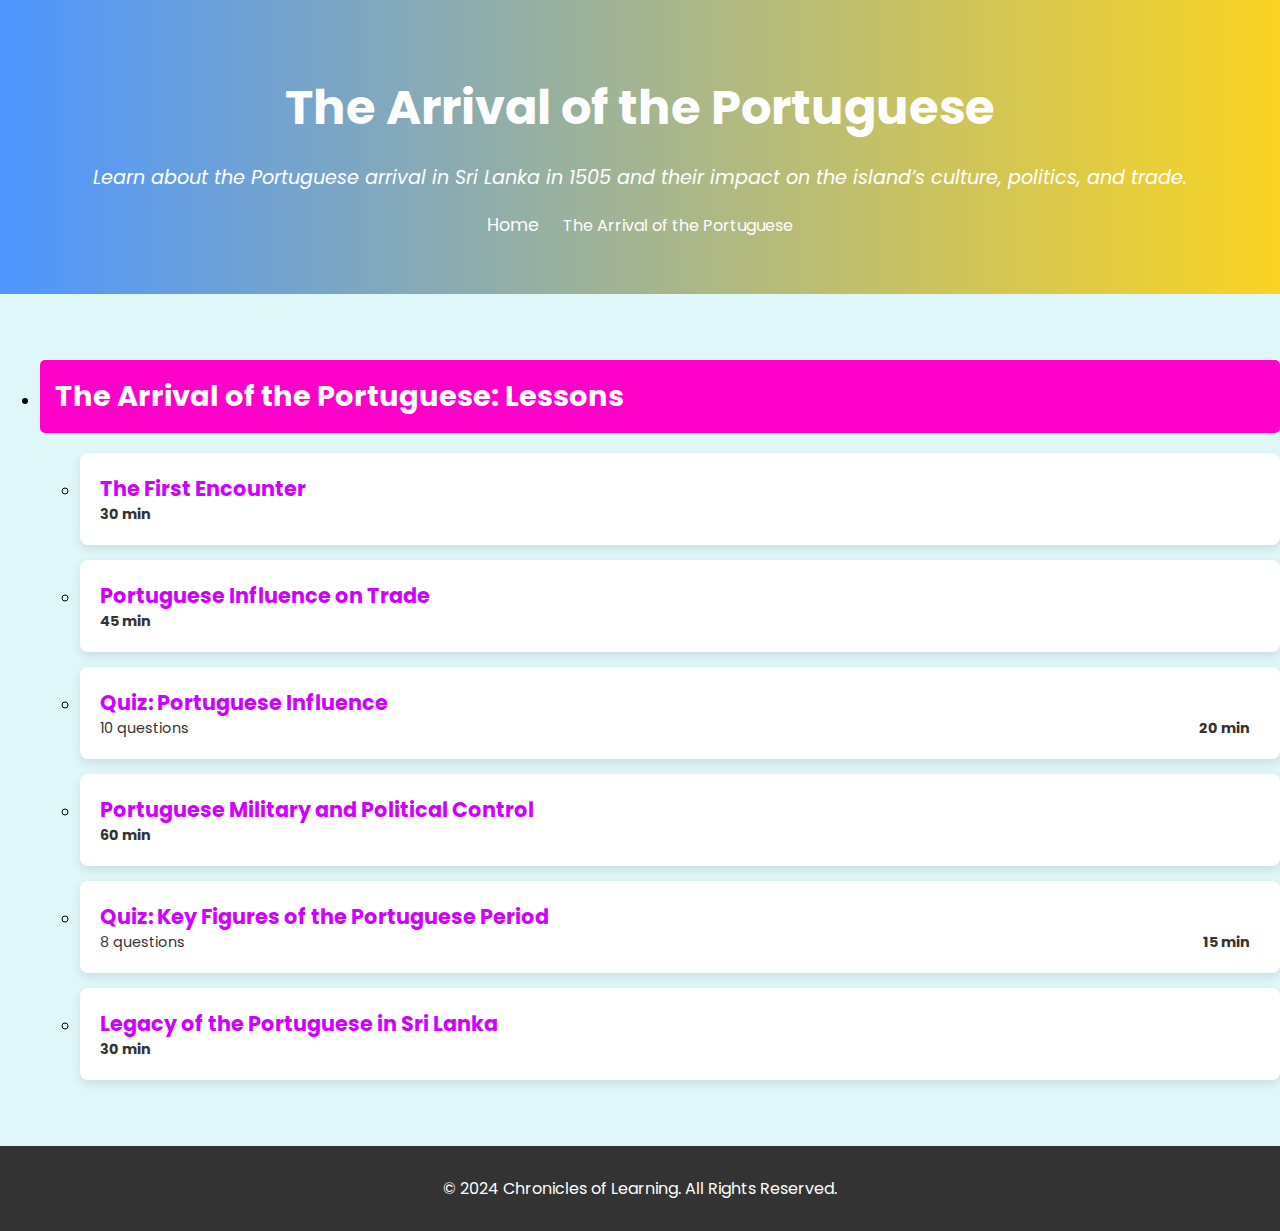
==== commit 8c2a24db: "initial" ====
--- a/lesson.html
+++ b/lesson.html
@@ -4,11 +4,141 @@
 <head>
     <meta charset="utf-8" />
     <meta http-equiv="x-ua-compatible" content="ie=edge" />
-    <title>Lesson Details - Jaffna Kingdom</title>
+    <title>Lesson Details - The Arrival of the Portuguese</title>
     <link rel="shortcut icon" type="image/x-icon" href="assets/images/favicon.svg" />
     <link href="https://fonts.googleapis.com/css2?family=Poppins:wght@300;400;500;600;700&display=swap" rel="stylesheet">
-    <link rel="stylesheet" href="bootstrap.css" />
-    <link rel="stylesheet" href="main.css" />
+    
+   
+    <style>
+        body {
+            font-family: 'Poppins', sans-serif;
+            background-color: #e0f7fa; /* Light Blue Background */
+            margin: 0;
+            padding: 0;
+        }
+
+        .breadcrumbs.overlay {
+            background: linear-gradient(90deg, #4e95ff, #f9d423);
+            color: white;
+            padding: 40px 0;
+        }
+
+        .breadcrumbs-content {
+            text-align: center;
+        }
+
+        .breadcrumbs-content h1 {
+            font-size: 3rem;
+            font-weight: bold;
+            margin-bottom: 10px;
+        }
+
+        .breadcrumbs-content p {
+            font-size: 1.2rem;
+            font-style: italic;
+        }
+
+        .breadcrumb-nav {
+            text-align: center;
+            list-style: none;
+            padding: 0;
+        }
+
+        .breadcrumb-nav li {
+            display: inline-block;
+            margin: 0 10px;
+        }
+
+        .breadcrumb-nav a {
+            color: #ffffff;
+            text-decoration: none;
+            font-size: 1.1rem;
+        }
+
+        .course-details {
+            padding: 50px 0;
+        }
+
+        .section-header {
+            background-color: #ff00c8;
+            color: white;
+            padding: 15px;
+            border-radius: 5px;
+            margin-bottom: 20px;
+        }
+
+        .section-header h5 {
+            font-size: 1.8rem;
+            margin: 0;
+        }
+
+        .course-item {
+            background-color: white;
+            margin-bottom: 15px;
+            border-radius: 8px;
+            box-shadow: 0 4px 10px rgba(0, 0, 0, 0.1);
+            padding: 20px;
+            transition: transform 0.3s, box-shadow 0.3s;
+        }
+
+        .course-item:hover {
+            transform: scale(1.05);
+            box-shadow: 0 6px 15px rgba(0, 0, 0, 0.2);
+        }
+
+        .course-item .item-name {
+            font-size: 1.3rem;
+            color: #d000ff;
+            font-weight: bold;
+        }
+
+        .course-item-meta {
+            display: flex;
+            justify-content: space-between;
+            font-size: 0.9rem;
+            color: #333;
+        }
+
+        .course-item-meta span {
+            margin-right: 10px;
+        }
+
+        .section-item-link {
+            text-decoration: none;
+            color: inherit;
+        }
+
+        .item-meta-icon {
+            color: #ff0088;
+        }
+
+        .footer.style2 {
+            background-color: #333;
+            color: white;
+            padding: 30px 0;
+            text-align: center;
+        }
+
+        .footer-bottom .container {
+            display: flex;
+            justify-content: center;
+            align-items: center;
+        }
+
+        .footer-bottom p {
+            margin: 0;
+            font-size: 1rem;
+        }
+
+        .footer-bottom a {
+            color: #8000ff;
+            text-decoration: none;
+        }
+
+        .footer-bottom a:hover {
+            text-decoration: underline;
+        }
+    </style>
 </head>
 
 <body>
@@ -17,12 +147,13 @@
             <div class="row align-items-center">
                 <div class="col-lg-8 offset-lg-2 col-md-12 col-12">
                     <div class="breadcrumbs-content">
-                        <h1 class="page-title">Jaffna Kingdom</h1>
-                        <p>Learn about the origins, cultural heritage, and historical significance of the Jaffna Kingdom in Sri Lankan history.</p>
+                        <h1 class="page-title">The Arrival of the Portuguese</h1>
+                        <p>Learn about the Portuguese arrival in Sri Lanka in 1505 and their impact on the island’s culture, politics, and trade.</p>
                     </div>
                     <ul class="breadcrumb-nav">
-                        <li><a href="index.html">Home</a></li>
-                        <li>Jaffna Kingdom</li>
+                        <li><a href="project.html">Home</a></li>
+                        <li>The Arrival of the Portuguese</li>
+                        
                     </ul>
                 </div>
             </div>
@@ -40,15 +171,15 @@
                                     <li class="single-curriculum-section">
                                         <div class="section-header">
                                             <div class="section-left">
-                                                <h5 class="title">Jaffna Kingdom: Lessons</h5>
+                                                <h5 class="title">The Arrival of the Portuguese: Lessons</h5>
                                             </div>
                                         </div>
                                         <ul class="section-content">
                                             <li class="course-item">
                                                 <a class="section-item-link lesson" href="javascript:void(0);">
-                                                    <span class="item-name">The Origins of Jaffna Kingdom</span>
-                                                    <div class="course-item-meta">
-                                                        <span class="item-meta duration">30 min</span>
+                                                    <span class="item-name">The First Encounter</span>
+                                                    <div class="course-item-meta">
+                                                        <span class="item-meta duration"><b>30 min</b></span>
                                                         <span class="item-meta item-meta-icon video">
                                                             <i class="lni lni-video"></i>
                                                         </span>
@@ -57,9 +188,9 @@
                                             </li>
                                             <li class="course-item">
                                                 <a class="section-item-link lesson" href="javascript:void(0);">
-                                                    <span class="item-name">Cultural and Religious Contributions</span>
-                                                    <div class="course-item-meta">
-                                                        <span class="item-meta duration">45 min</span>
+                                                    <span class="item-name">Portuguese Influence on Trade</span>
+                                                    <div class="course-item-meta">
+                                                        <span class="item-meta duration"><b>45 min</b></span>
                                                         <span class="item-meta item-meta-icon video">
                                                             <i class="lni lni-users"></i>
                                                         </span>
@@ -68,35 +199,35 @@
                                             </li>
                                             <li class="course-item">
                                                 <a class="section-item-link" href="javascript:void(0);">
-                                                    <span class="item-name">Quiz: Key Figures and Milestones</span>
+                                                    <span class="item-name">Quiz: Portuguese Influence</span>
                                                     <div class="course-item-meta">
                                                         <span class="item-meta count-questions">10 questions</span>
-                                                        <span class="item-meta duration">20 min</span>
-                                                    </div>
-                                                </a>
-                                            </li>
-                                            <li class="course-item">
-                                                <a class="section-item-link lesson" href="javascript:void(0);">
-                                                    <span class="item-name">Political Structure of Jaffna Kingdom</span>
-                                                    <div class="course-item-meta">
-                                                        <span class="item-meta duration">60 min</span>
+                                                        <span class="item-meta duration"><b>20 min</b></span>
+                                                    </div>
+                                                </a>
+                                            </li>
+                                            <li class="course-item">
+                                                <a class="section-item-link lesson" href="javascript:void(0);">
+                                                    <span class="item-name">Portuguese Military and Political Control</span>
+                                                    <div class="course-item-meta">
+                                                        <span class="item-meta duration"><b>60 min</b></span>
                                                     </div>
                                                 </a>
                                             </li>
                                             <li class="course-item">
                                                 <a class="section-item-link" href="javascript:void(0);">
-                                                    <span class="item-name">Quiz: Geography and Trade Networks</span>
+                                                    <span class="item-name">Quiz: Key Figures of the Portuguese Period</span>
                                                     <div class="course-item-meta">
                                                         <span class="item-meta count-questions">8 questions</span>
-                                                        <span class="item-meta duration">15 min</span>
-                                                    </div>
-                                                </a>
-                                            </li>
-                                            <li class="course-item">
-                                                <a class="section-item-link lesson" href="javascript:void(0);">
-                                                    <span class="item-name">Legacy of the Jaffna Kingdom</span>
-                                                    <div class="course-item-meta">
-                                                        <span class="item-meta duration">30 min</span>
+                                                        <span class="item-meta duration"><b>15 min</b></span>
+                                                    </div>
+                                                </a>
+                                            </li>
+                                            <li class="course-item">
+                                                <a class="section-item-link lesson" href="javascript:void(0);">
+                                                    <span class="item-name">Legacy of the Portuguese in Sri Lanka</span>
+                                                    <div class="course-item-meta">
+                                                        <span class="item-meta duration"><b>30 min</b></span>
                                                     </div>
                                                 </a>
                                             </li>
